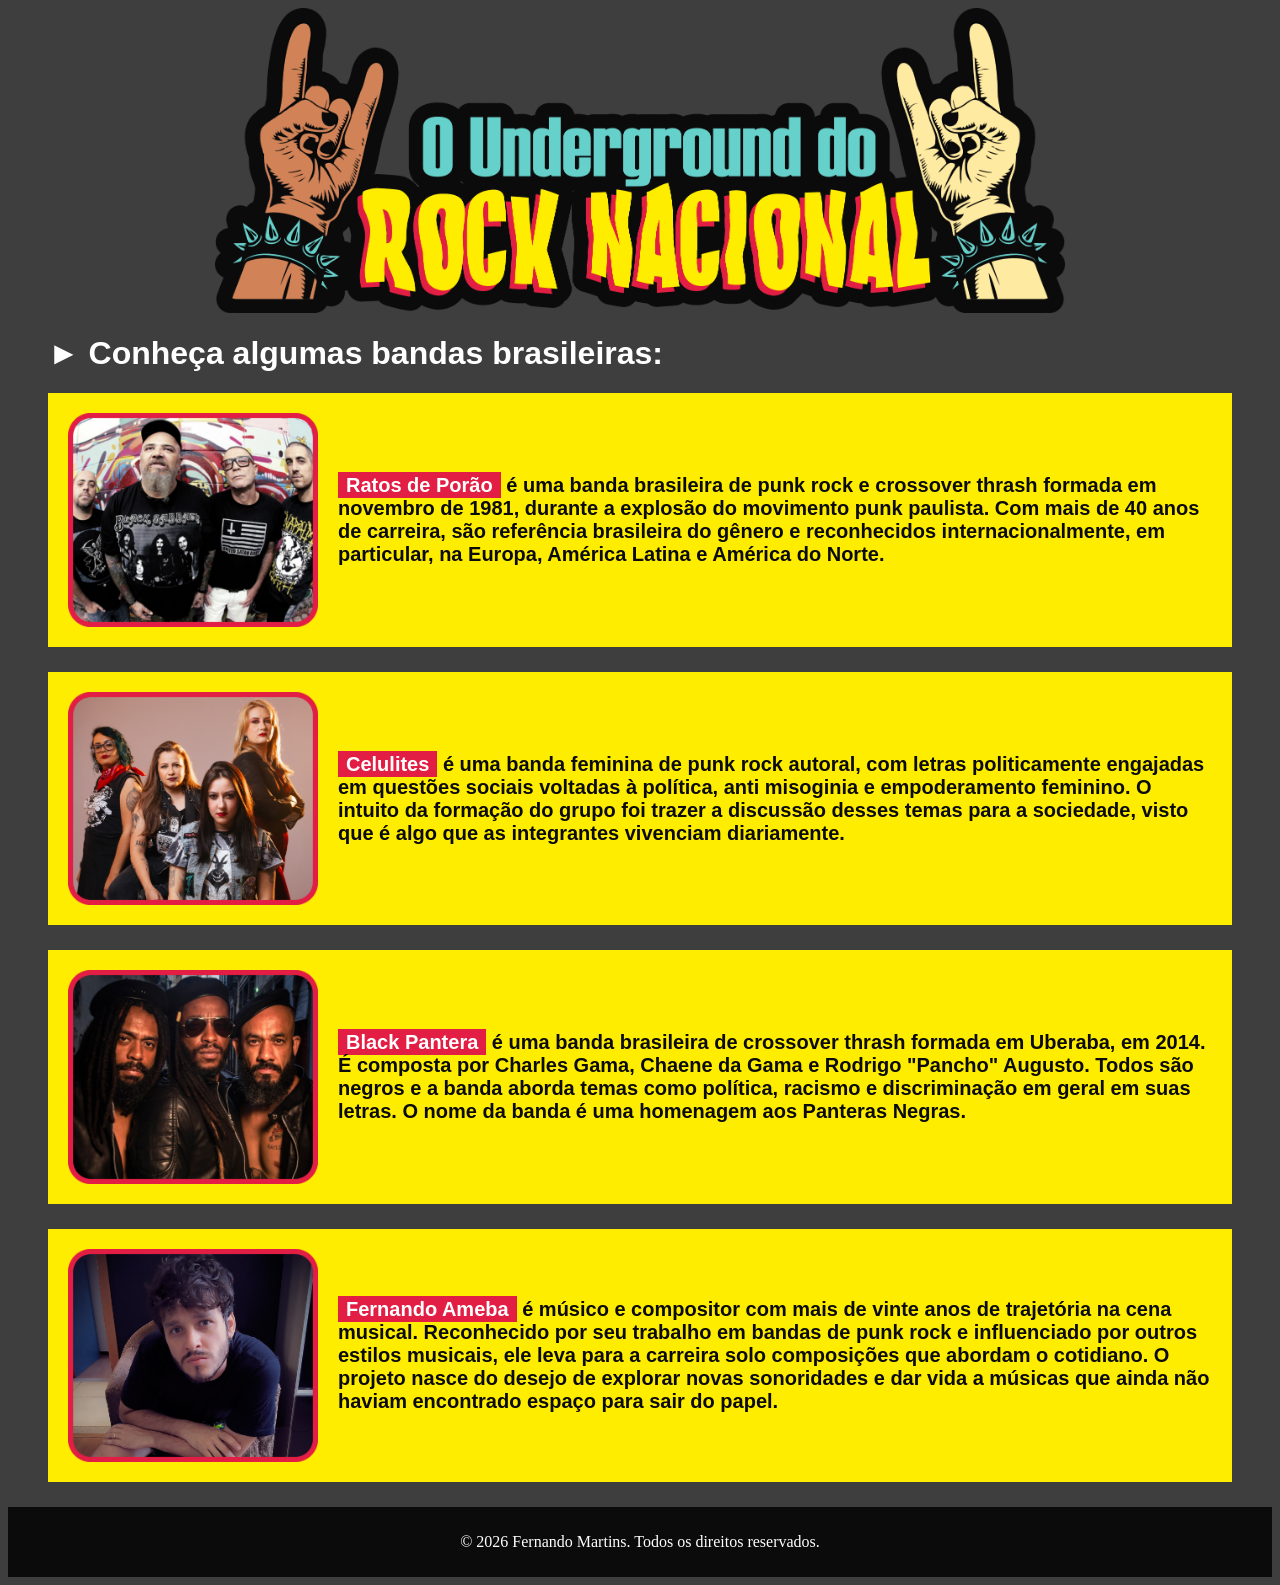
==== index.html @ 30e59349 "Add files via upload" ====
<!DOCTYPE html>
<html lang="pt-BR">
<head>
    <meta charset="UTF-8">
    <title>Rock Nacional</title>
    <link rel="stylesheet" href="style.css">
</head>
<body>

    <header>
        <img src="logo.png" alt="Logo" class="logo">
    </header>
    
    <main>
        <h1>► Conheça algumas bandas brasileiras:</h1>

        <div class="bloco-conteudo">
        <img src="ratos.png" alt="Ratos de Porão" class="imagem-conteudo">
        <p class="texto-faixa"><span class="destaque-nome">Ratos de Porão</span> é uma banda brasileira de punk rock e crossover thrash formada em novembro de 1981, durante a explosão do movimento punk paulista. Com mais de 40 anos de carreira, são referência brasileira do gênero e reconhecidos internacionalmente, em particular, na Europa, América Latina e América do Norte.</p>
        </div>

        <div class="bloco-conteudo">
        <img src="celulites.png" alt="Ratos de Porão" class="imagem-conteudo">
        <p class="texto-faixa"><span class="destaque-nome">Celulites</span> é uma banda feminina de punk rock autoral, com letras politicamente engajadas em questões sociais voltadas à política, anti misoginia e empoderamento feminino. O intuito da formação do grupo foi trazer a discussão desses temas para a sociedade, visto que é algo que as integrantes vivenciam diariamente.</p>
        </div>

        <div class="bloco-conteudo">
        <img src="black.png" alt="Ratos de Porão" class="imagem-conteudo">
        <p class="texto-faixa"><span class="destaque-nome">Black Pantera</span> é uma banda brasileira de crossover thrash formada em Uberaba, em 2014. É composta por Charles Gama, Chaene da Gama e Rodrigo "Pancho" Augusto. Todos são negros e a banda aborda temas como política, racismo e discriminação em geral em suas letras. O nome da banda é uma homenagem aos Panteras Negras.</p>
        </div>

        <div class="bloco-conteudo">
        <img src="ameba.png" alt="Ratos de Porão" class="imagem-conteudo">
        <p class="texto-faixa"><span class="destaque-nome">Fernando Ameba</span> é músico e compositor com mais de vinte anos de trajetória na cena musical. Reconhecido por seu trabalho em bandas de punk rock e influenciado por outros estilos musicais, ele leva para a carreira solo composições que abordam o cotidiano. O projeto nasce do desejo de explorar novas sonoridades e dar vida a músicas que ainda não haviam encontrado espaço para sair do papel.</p>
        </div>
    </main>

    <footer>
        <p>&copy; 2026 Fernando Martins. Todos os direitos reservados.</p>
    </footer>

</body>
</html>
---- style.css ----
.logo {
  width: 850px;
  height: auto;
  display: block;
  margin: 0 auto;
}

body {
  background-color: #3e3e3e;
}

main {
  padding-left: 40px;
  padding-right: 40px;
}

h1 {
  color: #ffffff;
  font-family: 'Segoe UI', Tahoma, Geneva, Verdana, sans-serif;
}

.bloco-conteudo {
  display: flex;
  align-items: center;
  gap: 20px;
  background-color: #ffed00;
  padding: 20px;
  margin-bottom: 25px;
}

.imagem-conteudo {
  width: 250px;
  height: auto;
}

.texto-faixa {
  color: #0b0b0b;
  margin: 0;
  font-family: 'Segoe UI', Tahoma, Geneva, Verdana, sans-serif;
  font-size: 20px;
  font-weight: bold;
}

.destaque-nome {
  background-color: #e31e44;
  color: #ffffff;
  padding: 2px 8px;
}

footer { 
    text-align: center; 
    background-color: #0b0b0b; 
    color: white; 
    padding: 10px; 
}
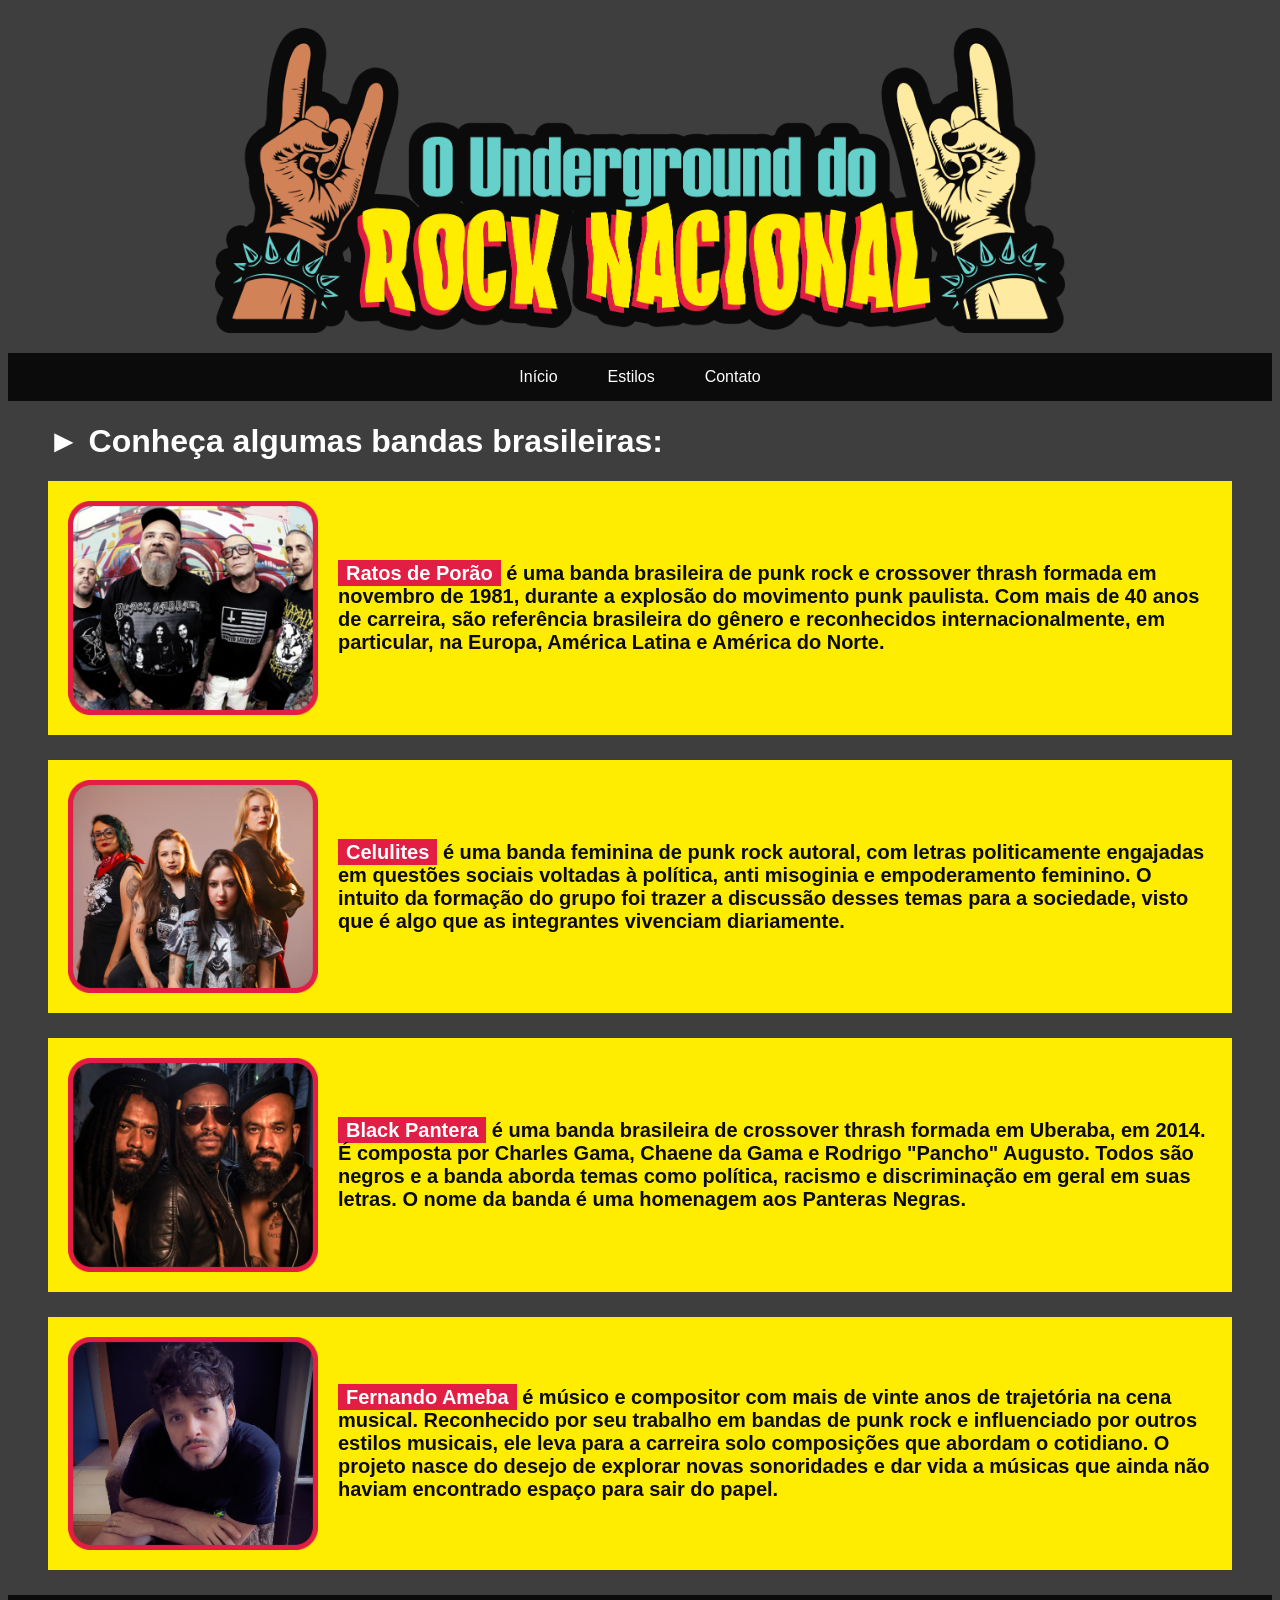
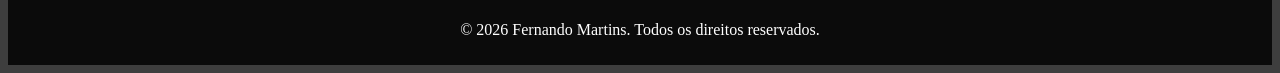
==== commit 60e7ffd7: "Add files via upload" ====
--- a/index.html
+++ b/index.html
@@ -9,6 +9,13 @@
 
     <header>
         <img src="logo.png" alt="Logo" class="logo">
+            <nav class="menu">
+        <ul>
+            <li><a href="index.html">Início</a></li>
+            <li><a href="estilos.html">Estilos</a></li>
+            <li><a href="contato.html">Contato</a></li>
+        </ul>
+    </nav>
     </header>
     
     <main>
--- a/style.css
+++ b/style.css
@@ -1,8 +1,40 @@
+header {
+    text-align: center;
+    padding-top: 20px;
+}
+
 .logo {
   width: 850px;
   height: auto;
   display: block;
   margin: 0 auto;
+  margin-bottom: 20px;
+}
+
+.menu {
+    background-color: #0b0b0b;
+    width: 100%;
+}
+
+.menu ul {
+    list-style: none;
+    margin: 0;
+    padding: 0;
+    display: flex;
+    justify-content: center;
+    gap: 30px;
+}
+
+.menu a {
+    display: block;
+    padding: 15px 10px;
+    color: white;
+    text-decoration: none;
+    font-family: sans-serif;
+}
+
+.menu a:hover {
+    background-color: #555;
 }
 
 body {
@@ -47,6 +79,134 @@
   padding: 2px 8px;
 }
 
+.container-estilos {
+    max-width: 1100px;
+    margin: 40px auto;
+    padding: 0 20px;
+    font-family: sans-serif;
+}
+
+.tabela-responsiva {
+    overflow-x: auto;
+}
+
+.tabela-estilos {
+    width: 100%;
+    border-collapse: collapse;
+    background-color: #ffffff;
+    color: #0b0b0b;
+    font-size: 14px;
+    line-height: 1.5;
+}
+
+.tabela-estilos th {
+    background-color: #ffffff;
+    color: #0b0b0b;
+    font-weight: bold;
+    text-align: left;
+    padding: 16px;
+    border-bottom: 2px solid #0b0b0b;
+}
+
+.tabela-estilos td {
+    padding: 16px;
+    border-bottom: 1px solid #0b0b0b;
+    vertical-align: top;
+}
+
+.tabela-estilos th:nth-child(1),
+.tabela-estilos td:nth-child(1) {
+    width: 14%;
+}
+
+.tabela-estilos th:nth-child(2),
+.tabela-estilos td:nth-child(2) {
+    width: 18%;
+}
+
+.tabela-estilos th:nth-child(3),
+.tabela-estilos td:nth-child(3) {
+    width: 40%;
+}
+
+.tabela-estilos th:nth-child(4),
+.tabela-estilos td:nth-child(4) {
+    width: 28%;
+}
+
+.tabela-estilos tbody tr:hover {
+    background-color: #f5f5f5;
+}
+
+.container-contato {
+    max-width: 800px;
+    margin: 40px auto;
+    padding: 0 20px;
+    font-family: sans-serif;
+}
+
+.formulario-contato fieldset {
+    border: 1px solid #e0e0e0;
+    border-radius: 8px;
+    padding: 25px 30px;
+    margin-bottom: 20px;
+}
+
+.formulario-contato legend {
+    color: #e31e44;
+    font-weight: bold;
+    font-size: 15px;
+    padding: 0 10px;
+}
+
+.campo {
+    margin-bottom: 20px;
+}
+
+.campo label {
+    display: block;
+    font-weight: bold;
+    color: #ffffff;
+    margin-bottom: 8px;
+    font-size: 15px;
+}
+
+.campo input,
+.campo select,
+.campo textarea {
+    width: 100%;
+    padding: 12px;
+    border: 1px solid #cccccc;
+    border-radius: 5px;
+    font-size: 15px;
+    font-family: sans-serif;
+    background-color: #ffffff;
+    box-sizing: border-box;
+}
+
+.campo input:focus,
+.campo select:focus,
+.campo textarea:focus {
+    outline: none;
+    border-color: #e31e44;
+}
+
+.botao-enviar {
+    background-color: #e31e44;
+    color: #ffffff;
+    border: none;
+    padding: 14px 28px;
+    border-radius: 5px;
+    font-size: 16px;
+    font-weight: bold;
+    cursor: pointer;
+    transition: background-color 0.3s;
+}
+
+.botao-enviar:hover {
+    background-color: #6e161b;
+}
+
 footer { 
     text-align: center; 
     background-color: #0b0b0b; 
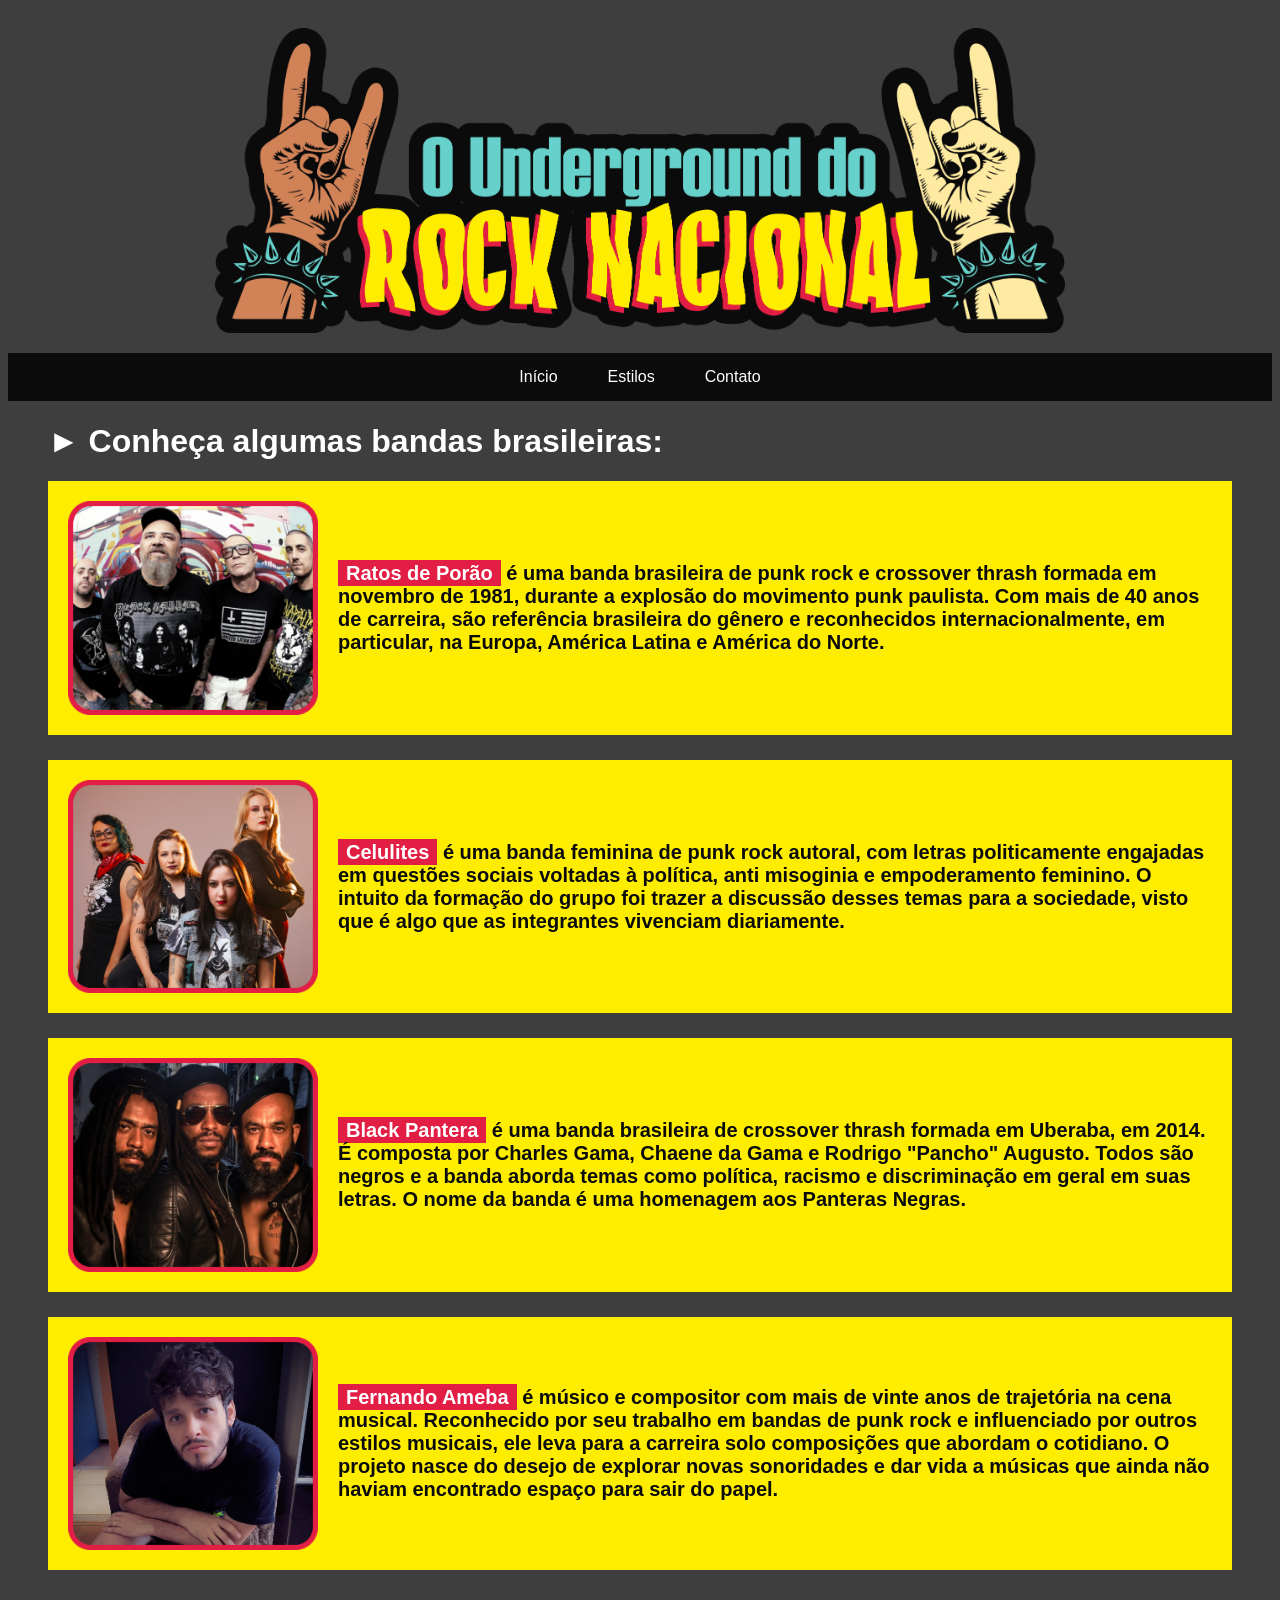
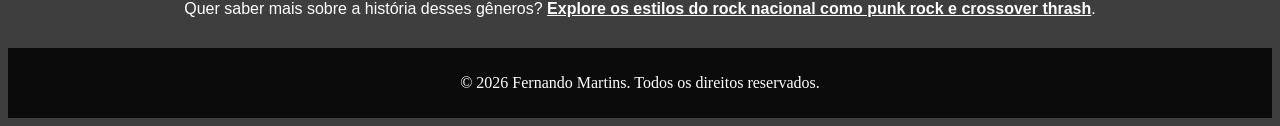
==== commit f1dfdb98: "Add files via upload" ====
--- a/index.html
+++ b/index.html
@@ -2,44 +2,76 @@
 <html lang="pt-BR">
 <head>
     <meta charset="UTF-8">
-    <title>Rock Nacional</title>
+    <meta name="viewport" content="width=device-width, initial-scale=1.0">
+    <title>Rock Nacional: Bandas Brasileiras de Punk Rock e Crossover</title>
+    <meta name="description" content="Conheça bandas brasileiras de punk rock e crossover thrash como Ratos de Porão, Celulites, Black Pantera e Fernando Ameba.">
+
+    <link rel="canonical" href="https://github.io" />
+
+    <meta property="og:type" content="website" />
+    <meta property="og:locale" content="pt_BR" />
+    <meta property="og:site_name" content="Rock Nacional" />
+    <meta property="og:title" content="Rock Nacional: Bandas Brasileiras de Punk Rock e Crossover" />
+    <meta property="og:description" content="Conheça bandas brasileiras de punk rock e crossover thrash como Ratos de Porão, Celulites, Black Pantera e Fernando Ameba." />
+    <meta property="og:url" content="https://github.io" />
+    <meta property="og:image" content="https://github.ioog-rock-nacional.jpg" />
+    <meta property="og:image:width" content="1200" />
+    <meta property="og:image:height" content="630" />
+    <meta property="og:image:alt" content="Banner do site Rock Nacional com bandas brasileiras de punk rock e crossover" />
+
+    <meta name="twitter:card" content="summary_large_image" />
+    <meta name="twitter:title" content="Rock Nacional: Bandas Brasileiras de Punk Rock e Crossover" />
+    <meta name="twitter:description" content="Conheça bandas brasileiras de punk rock e crossover thrash como Ratos de Porão, Celulites, Black Pantera e Fernando Ameba." />
+    <meta name="twitter:image" content="https://github.ioog-rock-nacional.jpg" />
+
+    <link rel="icon" type="image/png" href="favicon-96x96.png" sizes="96x96" />
+    <link rel="icon" type="image/svg+xml" href="favicon.svg" />
+    <link rel="shortcut icon" href="favicon.ico" />
+    <link rel="apple-touch-icon" sizes="180x180" href="apple-touch-icon.png" />
+    <link rel="manifest" href="site.webmanifest" />
+
     <link rel="stylesheet" href="style.css">
+
+    <script type="application/ld+json">{"@context":"https://schema.org","@type":"CollectionPage","name":"Rock Nacional: Bandas Brasileiras de Punk Rock e Crossover","description":"Conheça bandas brasileiras de punk rock e crossover thrash como Ratos de Porão, Celulites, Black Pantera e Fernando Ameba.","url":"https://github.io","inLanguage":"pt-BR","author":{"@type":"Person","name":"Fernando Martins"},"mainEntity":{"@type":"ItemList","itemListElement":[{"@type":"ListItem","position":1,"item":{"@type":"MusicGroup","name":"Ratos de Porão","genre":["Punk Rock","Crossover Thrash"],"foundingDate":"1981-11","foundingLocation":{"@type":"Place","name":"São Paulo, Brasil"}}},{"@type":"ListItem","position":2,"item":{"@type":"MusicGroup","name":"Celulites","genre":"Punk Rock"}},{"@type":"ListItem","position":3,"item":{"@type":"MusicGroup","name":"Black Pantera","genre":"Crossover Thrash","foundingDate":"2014","foundingLocation":{"@type":"Place","name":"Uberaba, MG, Brasil"}}},{"@type":"ListItem","position":4,"item":{"@type":"Person","name":"Fernando Ameba","jobTitle":"Músico e Compositor","genre":"Punk Rock"}}]}}</script>
 </head>
 <body>
 
     <header>
-        <img src="logo.png" alt="Logo" class="logo">
-            <nav class="menu">
-        <ul>
-            <li><a href="index.html">Início</a></li>
-            <li><a href="estilos.html">Estilos</a></li>
-            <li><a href="contato.html">Contato</a></li>
-        </ul>
-    </nav>
+        <img src="logo.webp" alt="Logotipo do site Rock Nacional" width="150" height="150" class="logo">
+        <nav class="menu" aria-label="Menu principal">
+            <ul>
+                <li><a href="index.html">Início</a></li>
+                <li><a href="estilos.html">Estilos</a></li>
+                <li><a href="contato.html">Contato</a></li>
+            </ul>
+        </nav>
     </header>
     
     <main>
         <h1>► Conheça algumas bandas brasileiras:</h1>
 
         <div class="bloco-conteudo">
-        <img src="ratos.png" alt="Ratos de Porão" class="imagem-conteudo">
-        <p class="texto-faixa"><span class="destaque-nome">Ratos de Porão</span> é uma banda brasileira de punk rock e crossover thrash formada em novembro de 1981, durante a explosão do movimento punk paulista. Com mais de 40 anos de carreira, são referência brasileira do gênero e reconhecidos internacionalmente, em particular, na Europa, América Latina e América do Norte.</p>
+            <img src="ratos.webp" alt="Integrantes da banda brasileira de punk rock e crossover Ratos de Porão" width="400" height="300" class="imagem-conteudo">
+            <p class="texto-faixa"><span class="destaque-nome">Ratos de Porão</span> é uma banda brasileira de punk rock e crossover thrash formada em novembro de 1981, durante a explosão do movimento punk paulista. Com mais de 40 anos de carreira, são referência brasileira do gênero e reconhecidos internacionalmente, em particular, na Europa, América Latina e América do Norte.</p>
         </div>
 
         <div class="bloco-conteudo">
-        <img src="celulites.png" alt="Ratos de Porão" class="imagem-conteudo">
-        <p class="texto-faixa"><span class="destaque-nome">Celulites</span> é uma banda feminina de punk rock autoral, com letras politicamente engajadas em questões sociais voltadas à política, anti misoginia e empoderamento feminino. O intuito da formação do grupo foi trazer a discussão desses temas para a sociedade, visto que é algo que as integrantes vivenciam diariamente.</p>
+            <img src="celulites.webp" alt="Integrantes da banda feminina de punk rock Celulites" width="400" height="300" loading="lazy" class="imagem-conteudo">
+            <p class="texto-faixa"><span class="destaque-nome">Celulites</span> é uma banda feminina de punk rock autoral, com letras politicamente engajadas em questões sociais voltadas à política, anti misoginia e empoderamento feminino. O intuito da formação do grupo foi trazer a discussão desses temas para a sociedade, visto que é algo que as integrantes vivenciam diariamente.</p>
         </div>
 
         <div class="bloco-conteudo">
-        <img src="black.png" alt="Ratos de Porão" class="imagem-conteudo">
-        <p class="texto-faixa"><span class="destaque-nome">Black Pantera</span> é uma banda brasileira de crossover thrash formada em Uberaba, em 2014. É composta por Charles Gama, Chaene da Gama e Rodrigo "Pancho" Augusto. Todos são negros e a banda aborda temas como política, racismo e discriminação em geral em suas letras. O nome da banda é uma homenagem aos Panteras Negras.</p>
+            <img src="black.webp" alt="Trio da banda brasileira de crossover thrash Black Pantera" width="400" height="300" loading="lazy" class="imagem-conteudo">
+            <p class="texto-faixa"><span class="destaque-nome">Black Pantera</span> é uma banda brasileira de crossover thrash formada em Uberaba, em 2014. É composta por Charles Gama, Chaene da Gama e Rodrigo "Pancho" Augusto. Todos são negros e a banda aborda temas como política, racismo e discriminação em geral em suas letras. O nome da banda é uma homenagem aos Panteras Negras.</p>
         </div>
 
         <div class="bloco-conteudo">
-        <img src="ameba.png" alt="Ratos de Porão" class="imagem-conteudo">
-        <p class="texto-faixa"><span class="destaque-nome">Fernando Ameba</span> é músico e compositor com mais de vinte anos de trajetória na cena musical. Reconhecido por seu trabalho em bandas de punk rock e influenciado por outros estilos musicais, ele leva para a carreira solo composições que abordam o cotidiano. O projeto nasce do desejo de explorar novas sonoridades e dar vida a músicas que ainda não haviam encontrado espaço para sair do papel.</p>
+            <img src="ameba.webp" alt="Músico e compositor brasileiro Fernando Ameba" width="400" height="300" loading="lazy" class="imagem-conteudo">
+            <p class="texto-faixa"><span class="destaque-nome">Fernando Ameba</span> é músico e compositor com mais de vinte anos de trajetória na cena musical. Reconhecido por seu trabalho em bandas de punk rock e influenciado por outros estilos musicais, ele leva para a carreira solo composições que abordam o cotidiano. O projeto nasce do desejo de explorar novas sonoridades e dar vida a músicas que ainda não haviam encontrado espaço para sair do papel.</p>
         </div>
+
+        <p class="link-interno">Quer saber mais sobre a história desses gêneros? <a href="estilos.html">Explore os estilos do rock nacional como punk rock e crossover thrash</a>.</p>
+
     </main>
 
     <footer>
@@ -47,4 +79,4 @@
     </footer>
 
 </body>
-</html>+</html>
--- a/style.css
+++ b/style.css
@@ -84,6 +84,13 @@
     margin: 40px auto;
     padding: 0 20px;
     font-family: sans-serif;
+}
+
+.tabela-estilos caption {
+    font-family: 'Segoe UI', Tahoma, Geneva, Verdana, sans-serif;
+    color: #ffffff;
+    margin-bottom: 12px;
+    font-size: 1rem;
 }
 
 .tabela-responsiva {
@@ -207,6 +214,24 @@
     background-color: #6e161b;
 }
 
+.link-interno {
+    font-family: 'Segoe UI', Tahoma, Geneva, Verdana, sans-serif;
+    color: #ffffff;
+    text-align: center;
+    margin: 30px auto;
+    padding: 0 20px;
+}
+
+.link-interno a {
+    color: #ffffff;
+    text-decoration: underline;
+    font-weight: bold;
+}
+
+.link-interno a:hover {
+    opacity: 0.8;
+}
+
 footer { 
     text-align: center; 
     background-color: #0b0b0b; 
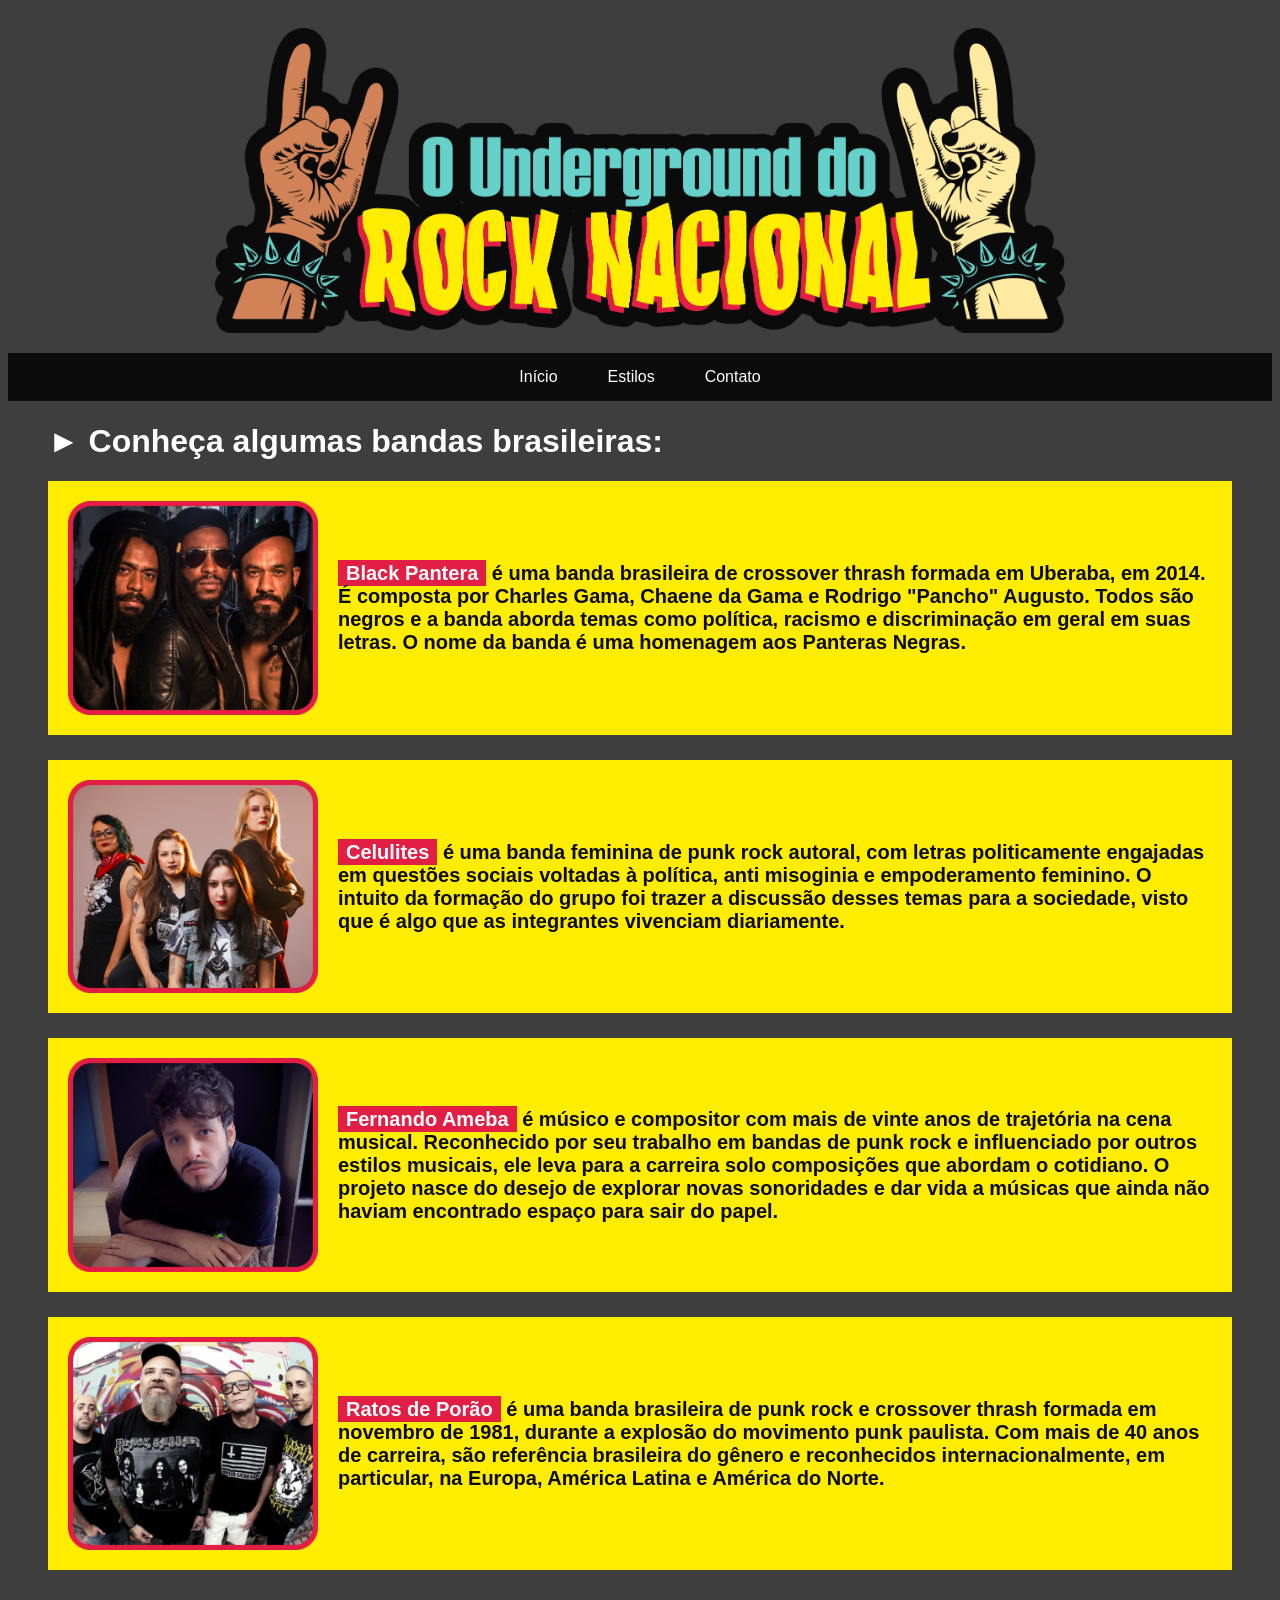
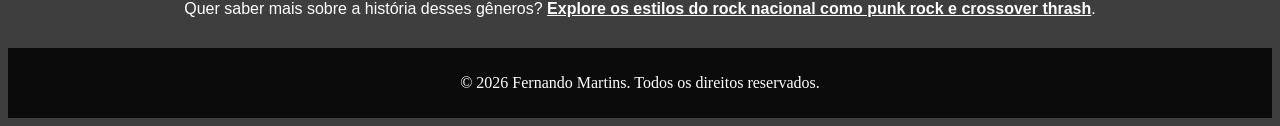
==== commit c033f216: "Add files via upload" ====
--- a/index.html
+++ b/index.html
@@ -4,7 +4,7 @@
     <meta charset="UTF-8">
     <meta name="viewport" content="width=device-width, initial-scale=1.0">
     <title>Rock Nacional: Bandas Brasileiras de Punk Rock e Crossover</title>
-    <meta name="description" content="Conheça bandas brasileiras de punk rock e crossover thrash como Ratos de Porão, Celulites, Black Pantera e Fernando Ameba.">
+    <meta name="description" content="Conheça bandas brasileiras de punk rock e crossover thrash como Black Pantera, Celulites, Fernando Ameba e Ratos de Porão.">
 
     <link rel="canonical" href="https://github.io" />
 
@@ -12,7 +12,7 @@
     <meta property="og:locale" content="pt_BR" />
     <meta property="og:site_name" content="Rock Nacional" />
     <meta property="og:title" content="Rock Nacional: Bandas Brasileiras de Punk Rock e Crossover" />
-    <meta property="og:description" content="Conheça bandas brasileiras de punk rock e crossover thrash como Ratos de Porão, Celulites, Black Pantera e Fernando Ameba." />
+    <meta property="og:description" content="Conheça bandas brasileiras de punk rock e crossover thrash como Black Pantera, Celulites, Fernando Ameba e Ratos de Porão." />
     <meta property="og:url" content="https://github.io" />
     <meta property="og:image" content="https://github.ioog-rock-nacional.jpg" />
     <meta property="og:image:width" content="1200" />
@@ -21,7 +21,7 @@
 
     <meta name="twitter:card" content="summary_large_image" />
     <meta name="twitter:title" content="Rock Nacional: Bandas Brasileiras de Punk Rock e Crossover" />
-    <meta name="twitter:description" content="Conheça bandas brasileiras de punk rock e crossover thrash como Ratos de Porão, Celulites, Black Pantera e Fernando Ameba." />
+    <meta name="twitter:description" content="Conheça bandas brasileiras de punk rock e crossover thrash como Black Pantera, Celulites, Fernando Ameba e Ratos de Porão." />
     <meta name="twitter:image" content="https://github.ioog-rock-nacional.jpg" />
 
     <link rel="icon" type="image/png" href="favicon-96x96.png" sizes="96x96" />
@@ -32,7 +32,7 @@
 
     <link rel="stylesheet" href="style.css">
 
-    <script type="application/ld+json">{"@context":"https://schema.org","@type":"CollectionPage","name":"Rock Nacional: Bandas Brasileiras de Punk Rock e Crossover","description":"Conheça bandas brasileiras de punk rock e crossover thrash como Ratos de Porão, Celulites, Black Pantera e Fernando Ameba.","url":"https://github.io","inLanguage":"pt-BR","author":{"@type":"Person","name":"Fernando Martins"},"mainEntity":{"@type":"ItemList","itemListElement":[{"@type":"ListItem","position":1,"item":{"@type":"MusicGroup","name":"Ratos de Porão","genre":["Punk Rock","Crossover Thrash"],"foundingDate":"1981-11","foundingLocation":{"@type":"Place","name":"São Paulo, Brasil"}}},{"@type":"ListItem","position":2,"item":{"@type":"MusicGroup","name":"Celulites","genre":"Punk Rock"}},{"@type":"ListItem","position":3,"item":{"@type":"MusicGroup","name":"Black Pantera","genre":"Crossover Thrash","foundingDate":"2014","foundingLocation":{"@type":"Place","name":"Uberaba, MG, Brasil"}}},{"@type":"ListItem","position":4,"item":{"@type":"Person","name":"Fernando Ameba","jobTitle":"Músico e Compositor","genre":"Punk Rock"}}]}}</script>
+    <script type="application/ld+json">{"@context":"https://schema.org","@type":"CollectionPage","name":"Rock Nacional: Bandas Brasileiras de Punk Rock e Crossover","description":"Conheça bandas brasileiras de punk rock e crossover thrash como Black Pantera, Celulites, Fernando Ameba e Ratos de Porão.","url":"https://github.io","inLanguage":"pt-BR","author":{"@type":"Person","name":"Fernando Martins"},"mainEntity":{"@type":"ItemList","itemListElement":[{"@type":"ListItem","position":1,"item":{"@type":"MusicGroup","name":"Black Pantera","genre":"Crossover Thrash","foundingDate":"2014","foundingLocation":{"@type":"Place","name":"Uberaba, MG, Brasil"}}},{"@type":"ListItem","position":2,"item":{"@type":"MusicGroup","name":"Celulites","genre":"Punk Rock"}},{"@type":"ListItem","position":3,"item":{"@type":"MusicGroup","name":"Fernando Ameba","genre":"Punk Rock"}},{"@type":"ListItem","position":4,"item":{"@type":"MusicGroup","name":"Ratos de Porão","genre":["Punk Rock","Crossover Thrash"],"foundingDate":"1981-11","foundingLocation":{"@type":"Place","name":"São Paulo, Brasil"}}}]}}</script>
 </head>
 <body>
 
@@ -51,8 +51,8 @@
         <h1>► Conheça algumas bandas brasileiras:</h1>
 
         <div class="bloco-conteudo">
-            <img src="ratos.webp" alt="Integrantes da banda brasileira de punk rock e crossover Ratos de Porão" width="400" height="300" class="imagem-conteudo">
-            <p class="texto-faixa"><span class="destaque-nome">Ratos de Porão</span> é uma banda brasileira de punk rock e crossover thrash formada em novembro de 1981, durante a explosão do movimento punk paulista. Com mais de 40 anos de carreira, são referência brasileira do gênero e reconhecidos internacionalmente, em particular, na Europa, América Latina e América do Norte.</p>
+            <img src="black.webp" alt="Trio da banda brasileira de crossover thrash Black Pantera" width="400" height="300" class="imagem-conteudo">
+            <p class="texto-faixa"><span class="destaque-nome">Black Pantera</span> é uma banda brasileira de crossover thrash formada em Uberaba, em 2014. É composta por Charles Gama, Chaene da Gama e Rodrigo "Pancho" Augusto. Todos são negros e a banda aborda temas como política, racismo e discriminação em geral em suas letras. O nome da banda é uma homenagem aos Panteras Negras.</p>
         </div>
 
         <div class="bloco-conteudo">
@@ -61,13 +61,13 @@
         </div>
 
         <div class="bloco-conteudo">
-            <img src="black.webp" alt="Trio da banda brasileira de crossover thrash Black Pantera" width="400" height="300" loading="lazy" class="imagem-conteudo">
-            <p class="texto-faixa"><span class="destaque-nome">Black Pantera</span> é uma banda brasileira de crossover thrash formada em Uberaba, em 2014. É composta por Charles Gama, Chaene da Gama e Rodrigo "Pancho" Augusto. Todos são negros e a banda aborda temas como política, racismo e discriminação em geral em suas letras. O nome da banda é uma homenagem aos Panteras Negras.</p>
+            <img src="ameba.webp" alt="Músico e compositor brasileiro Fernando Ameba" width="400" height="300" loading="lazy" class="imagem-conteudo">
+            <p class="texto-faixa"><span class="destaque-nome">Fernando Ameba</span> é músico e compositor com mais de vinte anos de trajetória na cena musical. Reconhecido por seu trabalho em bandas de punk rock e influenciado por outros estilos musicais, ele leva para a carreira solo composições que abordam o cotidiano. O projeto nasce do desejo de explorar novas sonoridades e dar vida a músicas que ainda não haviam encontrado espaço para sair do papel.</p>
         </div>
 
         <div class="bloco-conteudo">
-            <img src="ameba.webp" alt="Músico e compositor brasileiro Fernando Ameba" width="400" height="300" loading="lazy" class="imagem-conteudo">
-            <p class="texto-faixa"><span class="destaque-nome">Fernando Ameba</span> é músico e compositor com mais de vinte anos de trajetória na cena musical. Reconhecido por seu trabalho em bandas de punk rock e influenciado por outros estilos musicais, ele leva para a carreira solo composições que abordam o cotidiano. O projeto nasce do desejo de explorar novas sonoridades e dar vida a músicas que ainda não haviam encontrado espaço para sair do papel.</p>
+            <img src="ratos.webp" alt="Integrantes da banda brasileira de punk rock e crossover Ratos de Porão" width="400" height="300" loading="lazy" class="imagem-conteudo">
+            <p class="texto-faixa"><span class="destaque-nome">Ratos de Porão</span> é uma banda brasileira de punk rock e crossover thrash formada em novembro de 1981, durante a explosão do movimento punk paulista. Com mais de 40 anos de carreira, são referência brasileira do gênero e reconhecidos internacionalmente, em particular, na Europa, América Latina e América do Norte.</p>
         </div>
 
         <p class="link-interno">Quer saber mais sobre a história desses gêneros? <a href="estilos.html">Explore os estilos do rock nacional como punk rock e crossover thrash</a>.</p>
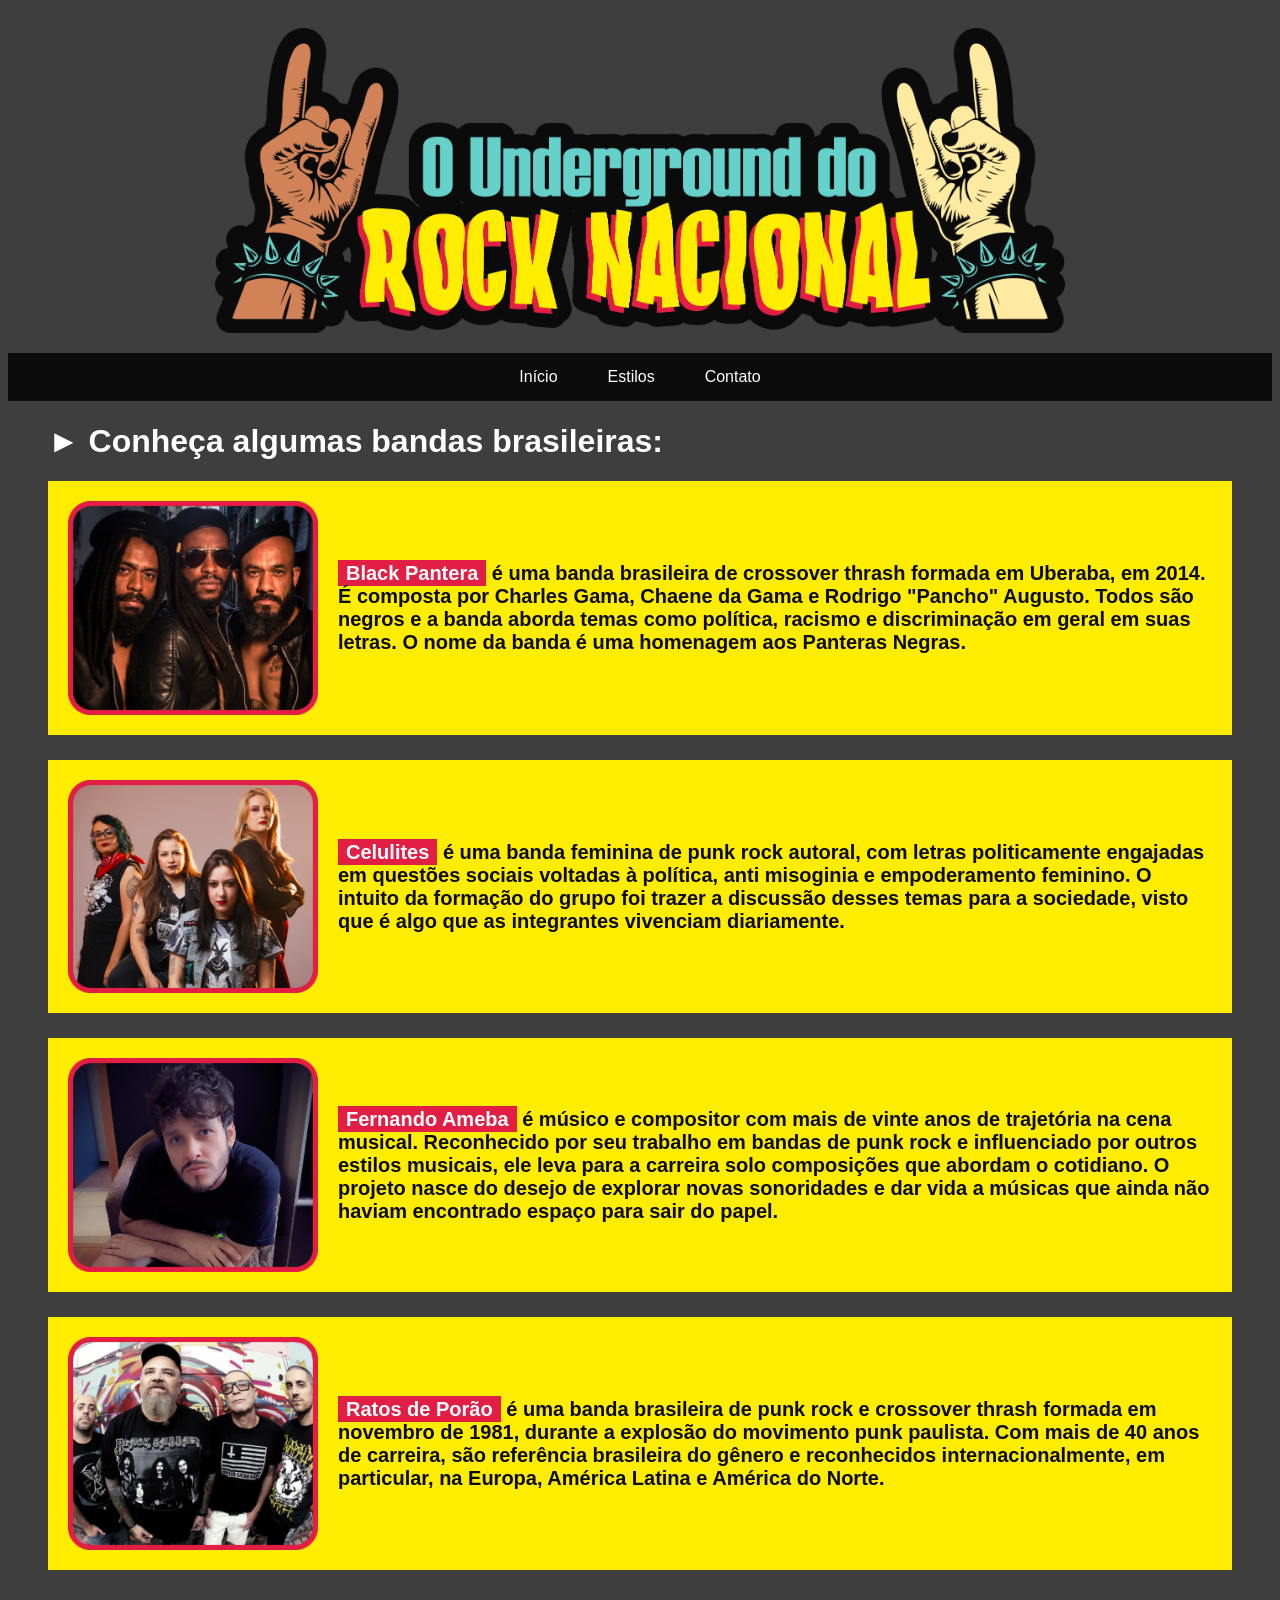
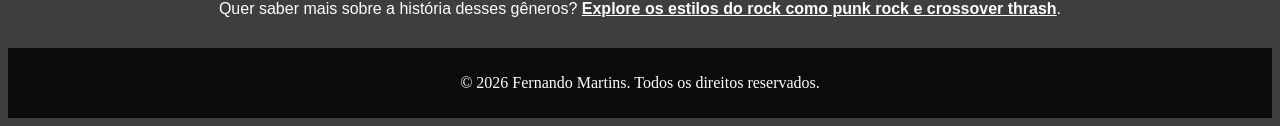
==== commit 11317005: "Add files via upload" ====
--- a/index.html
+++ b/index.html
@@ -6,15 +6,15 @@
     <title>Rock Nacional: Bandas Brasileiras de Punk Rock e Crossover</title>
     <meta name="description" content="Conheça bandas brasileiras de punk rock e crossover thrash como Black Pantera, Celulites, Fernando Ameba e Ratos de Porão.">
 
-    <link rel="canonical" href="https://github.io" />
+    <link rel="canonical" href="https://fermagon.github.io/Rock-Nacional/" />
 
     <meta property="og:type" content="website" />
     <meta property="og:locale" content="pt_BR" />
     <meta property="og:site_name" content="Rock Nacional" />
     <meta property="og:title" content="Rock Nacional: Bandas Brasileiras de Punk Rock e Crossover" />
     <meta property="og:description" content="Conheça bandas brasileiras de punk rock e crossover thrash como Black Pantera, Celulites, Fernando Ameba e Ratos de Porão." />
-    <meta property="og:url" content="https://github.io" />
-    <meta property="og:image" content="https://github.ioog-rock-nacional.jpg" />
+    <meta property="og:url" content="https://fermagon.github.io/Rock-Nacional/" />
+    <meta property="og:image" content="https://fermagon.github.io/Rock-Nacional/og-rock-nacional.jpg" />
     <meta property="og:image:width" content="1200" />
     <meta property="og:image:height" content="630" />
     <meta property="og:image:alt" content="Banner do site Rock Nacional com bandas brasileiras de punk rock e crossover" />
@@ -22,7 +22,7 @@
     <meta name="twitter:card" content="summary_large_image" />
     <meta name="twitter:title" content="Rock Nacional: Bandas Brasileiras de Punk Rock e Crossover" />
     <meta name="twitter:description" content="Conheça bandas brasileiras de punk rock e crossover thrash como Black Pantera, Celulites, Fernando Ameba e Ratos de Porão." />
-    <meta name="twitter:image" content="https://github.ioog-rock-nacional.jpg" />
+    <meta name="twitter:image" content="https://fermagon.github.io/Rock-Nacional/og-rock-nacional.jpg" />
 
     <link rel="icon" type="image/png" href="favicon-96x96.png" sizes="96x96" />
     <link rel="icon" type="image/svg+xml" href="favicon.svg" />
@@ -32,7 +32,7 @@
 
     <link rel="stylesheet" href="style.css">
 
-    <script type="application/ld+json">{"@context":"https://schema.org","@type":"CollectionPage","name":"Rock Nacional: Bandas Brasileiras de Punk Rock e Crossover","description":"Conheça bandas brasileiras de punk rock e crossover thrash como Black Pantera, Celulites, Fernando Ameba e Ratos de Porão.","url":"https://github.io","inLanguage":"pt-BR","author":{"@type":"Person","name":"Fernando Martins"},"mainEntity":{"@type":"ItemList","itemListElement":[{"@type":"ListItem","position":1,"item":{"@type":"MusicGroup","name":"Black Pantera","genre":"Crossover Thrash","foundingDate":"2014","foundingLocation":{"@type":"Place","name":"Uberaba, MG, Brasil"}}},{"@type":"ListItem","position":2,"item":{"@type":"MusicGroup","name":"Celulites","genre":"Punk Rock"}},{"@type":"ListItem","position":3,"item":{"@type":"MusicGroup","name":"Fernando Ameba","genre":"Punk Rock"}},{"@type":"ListItem","position":4,"item":{"@type":"MusicGroup","name":"Ratos de Porão","genre":["Punk Rock","Crossover Thrash"],"foundingDate":"1981-11","foundingLocation":{"@type":"Place","name":"São Paulo, Brasil"}}}]}}</script>
+    <script type="application/ld+json">{"@context":"https://schema.org","@type":"CollectionPage","name":"Rock Nacional: Bandas Brasileiras de Punk Rock e Crossover","description":"Conheça bandas brasileiras de punk rock e crossover thrash como Black Pantera, Celulites, Fernando Ameba e Ratos de Porão.","url":"https://fermagon.github.io/Rock-Nacional/","inLanguage":"pt-BR","author":{"@type":"Person","name":"Fernando Martins"},"mainEntity":{"@type":"ItemList","itemListElement":[{"@type":"ListItem","position":1,"item":{"@type":"MusicGroup","name":"Black Pantera","genre":"Crossover Thrash","foundingDate":"2014","foundingLocation":{"@type":"Place","name":"Uberaba, MG, Brasil"}}},{"@type":"ListItem","position":2,"item":{"@type":"MusicGroup","name":"Celulites","genre":"Punk Rock"}},{"@type":"ListItem","position":3,"item":{"@type":"MusicGroup","name":"Fernando Ameba","genre":"Punk Rock"}},{"@type":"ListItem","position":4,"item":{"@type":"MusicGroup","name":"Ratos de Porão","genre":["Punk Rock","Crossover Thrash"],"foundingDate":"1981-11","foundingLocation":{"@type":"Place","name":"São Paulo, Brasil"}}}]}}</script>
 </head>
 <body>
 
@@ -70,7 +70,7 @@
             <p class="texto-faixa"><span class="destaque-nome">Ratos de Porão</span> é uma banda brasileira de punk rock e crossover thrash formada em novembro de 1981, durante a explosão do movimento punk paulista. Com mais de 40 anos de carreira, são referência brasileira do gênero e reconhecidos internacionalmente, em particular, na Europa, América Latina e América do Norte.</p>
         </div>
 
-        <p class="link-interno">Quer saber mais sobre a história desses gêneros? <a href="estilos.html">Explore os estilos do rock nacional como punk rock e crossover thrash</a>.</p>
+        <p class="link-interno">Quer saber mais sobre a história desses gêneros? <a href="estilos.html">Explore os estilos do rock como punk rock e crossover thrash</a>.</p>
 
     </main>
 
--- a/style.css
+++ b/style.css
@@ -160,7 +160,7 @@
 }
 
 .formulario-contato legend {
-    color: #e31e44;
+    color: #ffffff;
     font-weight: bold;
     font-size: 15px;
     padding: 0 10px;
